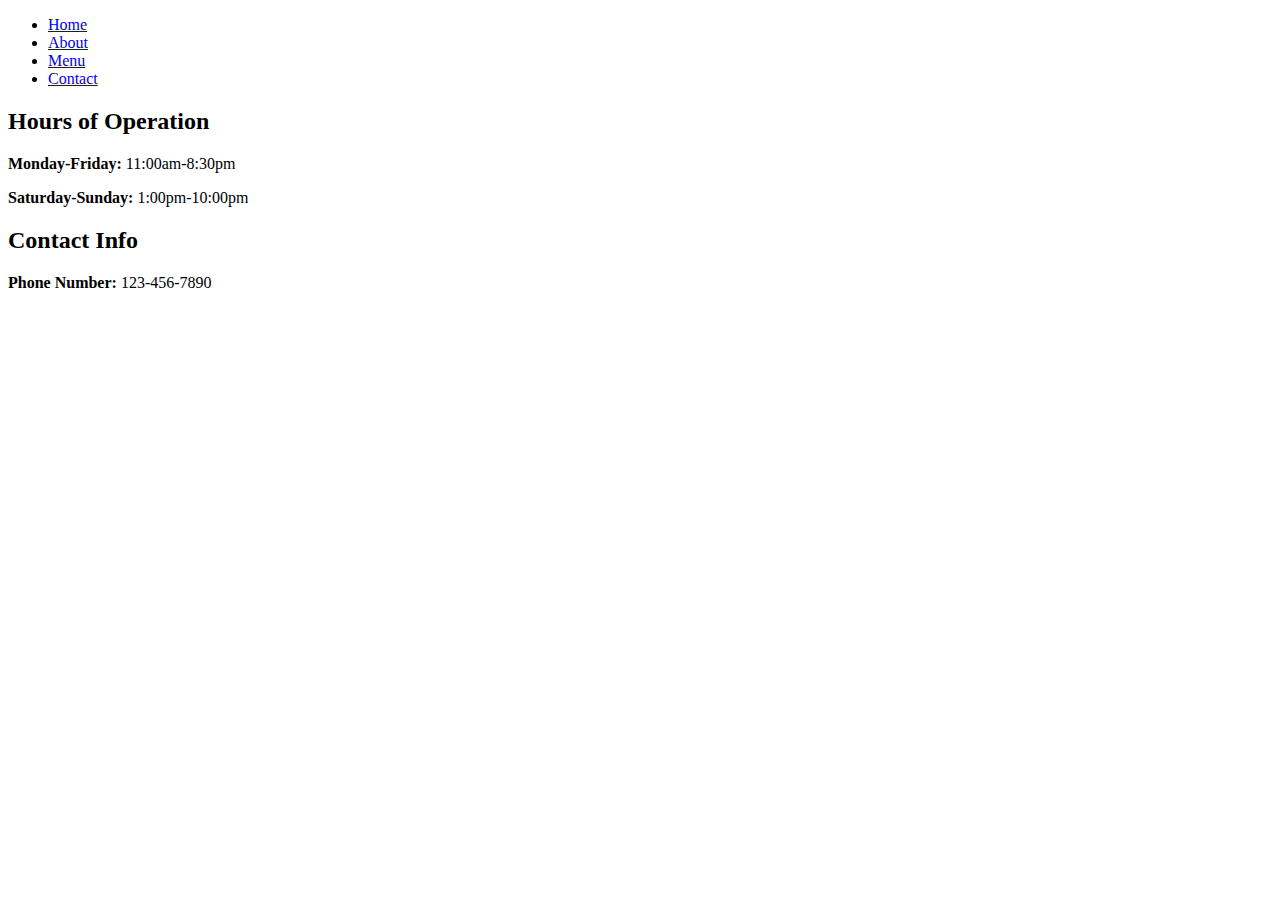
==== contact.html @ 88d21697 "my first commit" ====
<!DOCTYPE html>
<html lang="en">
<head>
    <meta charset="UTF-8">
    <meta name="viewport" content="width=device-width, initial-scale=1.0">
    <title>Document</title>
    <!-- Remember to link to your CSS file! -->
</head>
<body>
    <!-- CONTACT PAGE -->
    <!-- TODO: Navbar here -->
    <section class="Navbar">
        <nav>
            <ul>
                <li><a href="index.html">Home</a></li>
                <li><a href="about.html">About</a></li>
                <li><a href="menu.html">Menu</a></li>
                <li><a href="contact.html">Contact</a></li>
            </ul>
        </nav>
    </section>
    <!-- TODO: Banner Image here-->
    <main>
        <h2>Hours of Operation</h2>
        <p>
            <strong>Monday-Friday:</strong> 11:00am-8:30pm
        </p>
        <p>
            <strong>Saturday-Sunday:</strong> 1:00pm-10:00pm
        </p>
        <h2>Contact Info</h2>
        <p>
            <strong>Phone Number:</strong> 123-456-7890
        </p>
    </main>
</body>
</html>
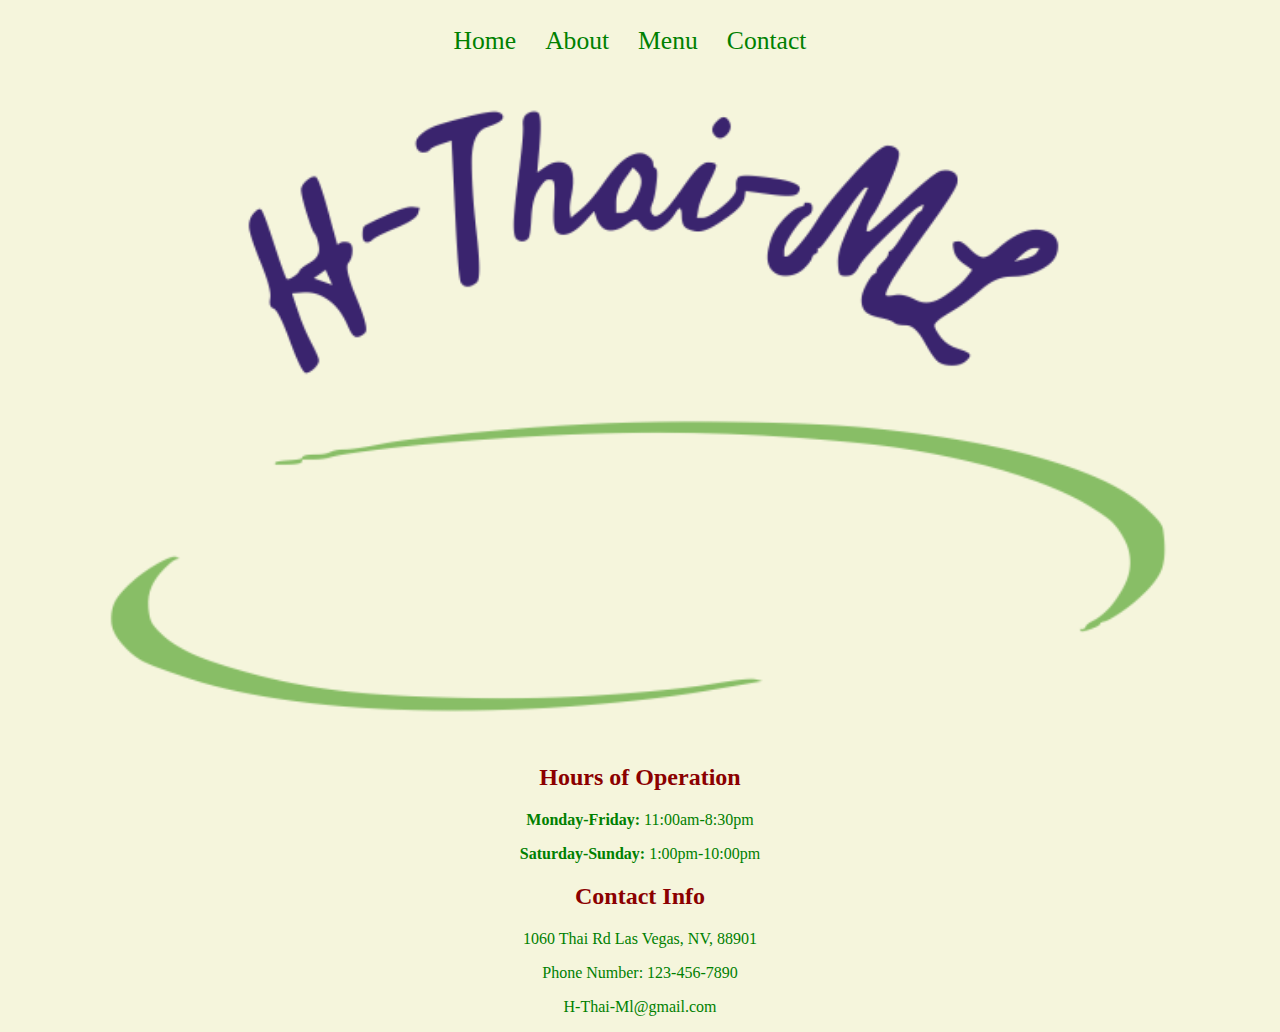
==== commit ffae48ef: "finished homework" ====
--- a/contact.html
+++ b/contact.html
@@ -5,10 +5,14 @@
     <meta name="viewport" content="width=device-width, initial-scale=1.0">
     <title>Document</title>
     <!-- Remember to link to your CSS file! -->
+<link href="/assets/css/style.css" rel="stylesheet"/>
+<link 
+    rel="stylesheet" 
+    href="https://pro.fontawesome.com/releases/v5.10.0/css/all.css" 
+    integrity="sha384-AYmEC3Yw5cVb3ZcuHtOA93w35dYTsvhLPVnYs9eStHfGJvOvKxVfELGroGkvsg+p" 
+    crossorigin="anonymous"/>
 </head>
 <body>
-    <!-- CONTACT PAGE -->
-    <!-- TODO: Navbar here -->
     <section class="Navbar">
         <nav>
             <ul>
@@ -19,8 +23,9 @@
             </ul>
         </nav>
     </section>
-    <!-- TODO: Banner Image here-->
+    <img src ="/assets/images/banner.png"/>
     <main>
+       
         <h2>Hours of Operation</h2>
         <p>
             <strong>Monday-Friday:</strong> 11:00am-8:30pm
@@ -30,7 +35,9 @@
         </p>
         <h2>Contact Info</h2>
         <p>
-            <strong>Phone Number:</strong> 123-456-7890
+            <p> 1060 Thai Rd Las Vegas, NV, 88901 <strong class="fa fa-address-card"> </strong> </p>
+            <p>Phone Number: 123-456-7890 <strong class="fa fa-phone"> </strong><p>
+            <p>H-Thai-Ml@gmail.com <strong class="fa fa-envelope"> </strong> </p>
         </p>
     </main>
 </body>
--- a/assets/css/style.css
+++ b/assets/css/style.css
@@ -0,0 +1,94 @@
+html,
+body {
+    margin: 0;
+    padding: 0;
+    background-color: beige;
+    text-align: center;
+}
+
+h1,
+h2 {
+    color: darkred;
+}
+
+h3, 
+p,
+li {
+    color: green;
+}
+
+img {
+    width: 100%;
+    height: auto;
+    max-width: 100%;
+}
+
+main {
+    margin: 0 20%;
+}
+
+nav {
+    background-color: beige;
+    padding: 10px;
+}
+
+nav ul {
+    list-style-type: none;
+    text-align: center;
+}
+
+nav li {
+    display: inline;
+}
+
+nav a {
+    text-decoration: none;
+    font-size: 1.6em;
+    color: green;
+    margin-right: 25px;
+}
+
+nav a:hover {
+    color: darkred;
+}
+
+#banner {
+    width: 100%;
+    height: auto;
+    background-color: white;
+}
+
+#banner img {
+    width: 60%;
+    height: auto;
+}
+
+.service {
+    display: inline-block;
+    background-color: white;
+    border: 5px solid green;
+    border-radius: 5px;
+    color: darkred;
+    font-size: 2em;
+    padding: 20px;
+    margin: 10px;
+}
+
+table {
+    border: 2px solid black;
+    width: 100%;
+
+}
+  
+td,
+th {
+    border: 1px solid black;
+    padding: 10px;
+    
+}
+ul {
+list-style: none;
+padding-right: 35px;
+
+
+}